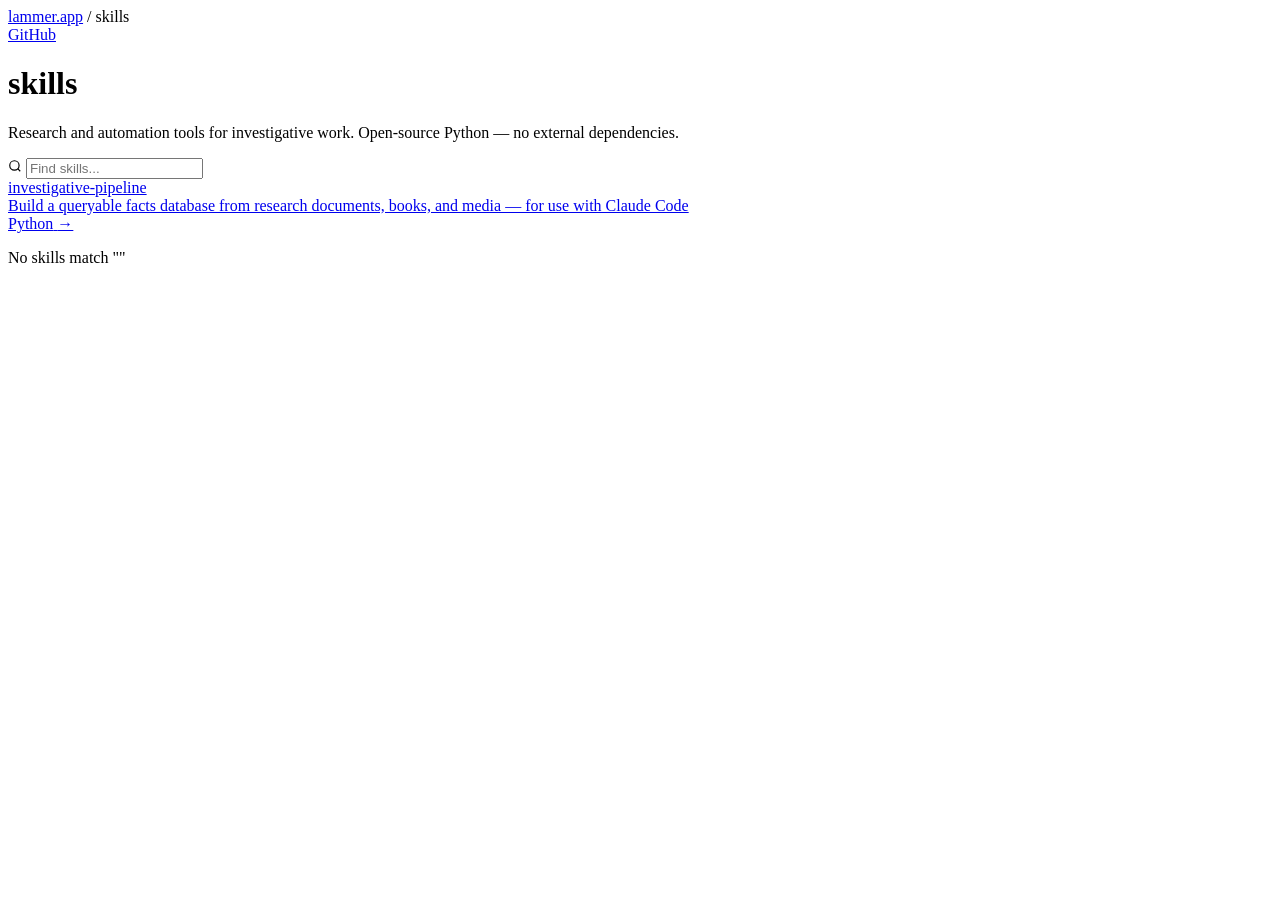
==== site/skills/index.html @ f457a069 "Reframe as Claude Code tool with media ingestion, drop Python-first framing" ====
<!DOCTYPE html>
<html lang="en">
<head>
  <meta charset="UTF-8">
  <meta name="viewport" content="width=device-width, initial-scale=1.0">
  <title>skills — lammer.app</title>
  <link rel="preconnect" href="https://fonts.googleapis.com">
  <link rel="preconnect" href="https://fonts.gstatic.com" crossorigin>
  <link href="https://fonts.googleapis.com/css2?family=Inter:wght@400;500;600&family=Fira+Mono:wght@400;500&display=swap" rel="stylesheet">
  <link rel="stylesheet" href="/skills/style.css">
</head>
<body>

<header class="site-header">
  <div class="header-inner">
    <div class="header-left">
      <a href="/" class="site-logo">lammer<span class="logo-dot">.</span>app</a>
      <span class="header-sep">/</span>
      <span class="header-breadcrumb-link" style="color: var(--text-sec)">skills</span>
    </div>
    <nav class="header-nav">
      <a href="https://github.com/luxwon" target="_blank">GitHub</a>
    </nav>
  </div>
</header>

<div class="page-wrap">

  <div class="dir-hero">
    <h1 class="dir-title">skills</h1>
    <p class="dir-subtitle">Research and automation tools for investigative work. Open-source Python — no external dependencies.</p>

    <div class="search-wrap">
      <svg class="search-icon" width="14" height="14" viewBox="0 0 24 24" fill="none" stroke="currentColor" stroke-width="2">
        <circle cx="11" cy="11" r="8"/><path d="m21 21-4.35-4.35"/>
      </svg>
      <input
        class="search-input"
        id="search"
        type="text"
        placeholder="Find skills..."
        autocomplete="off"
        spellcheck="false"
      >
    </div>
  </div>

  <div class="skills-list" id="skills-list">

    <a class="skill-card" href="/skills/pipeline" data-name="investigative-pipeline" data-desc="build a queryable facts database from research documents books and media for use with claude code">
      <div class="card-left">
        <div class="card-name">investigative-pipeline</div>
        <div class="card-desc">Build a queryable facts database from research documents, books, and media — for use with Claude Code</div>
      </div>
      <div class="card-meta">
        <span class="card-lang">Python</span>
        <span class="card-arrow">→</span>
      </div>
    </a>

  </div>

  <p class="no-results" id="no-results">No skills match "<span id="no-results-term"></span>"</p>

</div>

<script>
  const search = document.getElementById('search');
  const cards = document.querySelectorAll('.skill-card');
  const noResults = document.getElementById('no-results');
  const noResultsTerm = document.getElementById('no-results-term');

  search.addEventListener('input', () => {
    const q = search.value.trim().toLowerCase();
    let visible = 0;
    cards.forEach(card => {
      const name = card.dataset.name.toLowerCase();
      const desc = card.dataset.desc.toLowerCase();
      const match = !q || name.includes(q) || desc.includes(q);
      card.style.display = match ? '' : 'none';
      if (match) visible++;
    });
    noResultsTerm.textContent = search.value.trim();
    noResults.style.display = visible === 0 && q ? 'block' : 'none';
  });
</script>

</body>
</html>
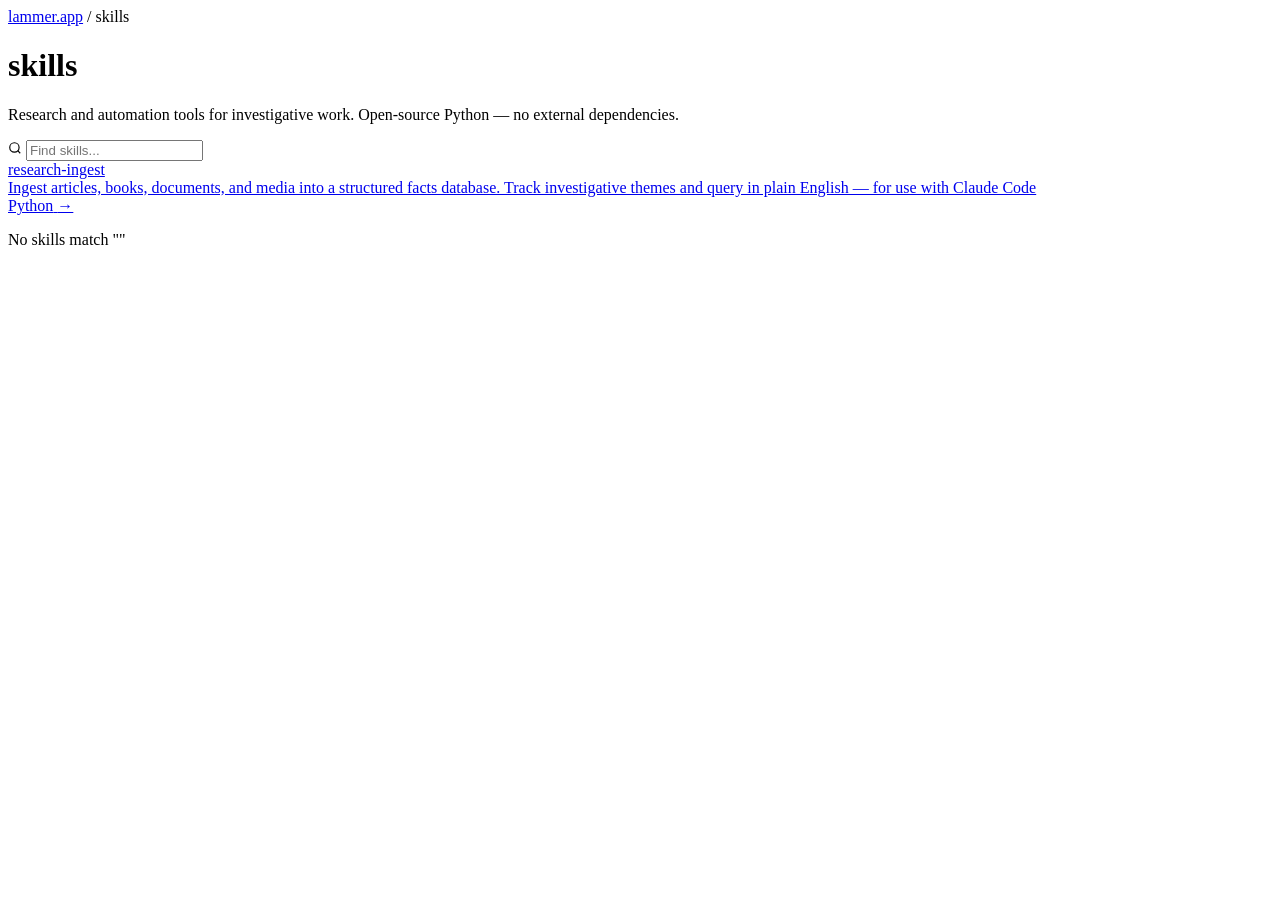
==== commit 8f5c276a: "research-ingest v1.2 — rename + theme tracking - Add /skills/research-ingest page (unified skill, th" ====
--- a/site/skills/index.html
+++ b/site/skills/index.html
@@ -19,7 +19,6 @@
       <span class="header-breadcrumb-link" style="color: var(--text-sec)">skills</span>
     </div>
     <nav class="header-nav">
-      <a href="https://github.com/luxwon" target="_blank">GitHub</a>
     </nav>
   </div>
 </header>
@@ -47,10 +46,10 @@
 
   <div class="skills-list" id="skills-list">
 
-    <a class="skill-card" href="/skills/pipeline" data-name="investigative-pipeline" data-desc="build a queryable facts database from research documents books and media for use with claude code">
+    <a class="skill-card" href="/skills/research-ingest" data-name="research-ingest" data-desc="ingest articles books documents and media into a structured facts database track investigative themes and query in plain english for use with claude code">
       <div class="card-left">
-        <div class="card-name">investigative-pipeline</div>
-        <div class="card-desc">Build a queryable facts database from research documents, books, and media — for use with Claude Code</div>
+        <div class="card-name">research-ingest</div>
+        <div class="card-desc">Ingest articles, books, documents, and media into a structured facts database. Track investigative themes and query in plain English — for use with Claude Code</div>
       </div>
       <div class="card-meta">
         <span class="card-lang">Python</span>
